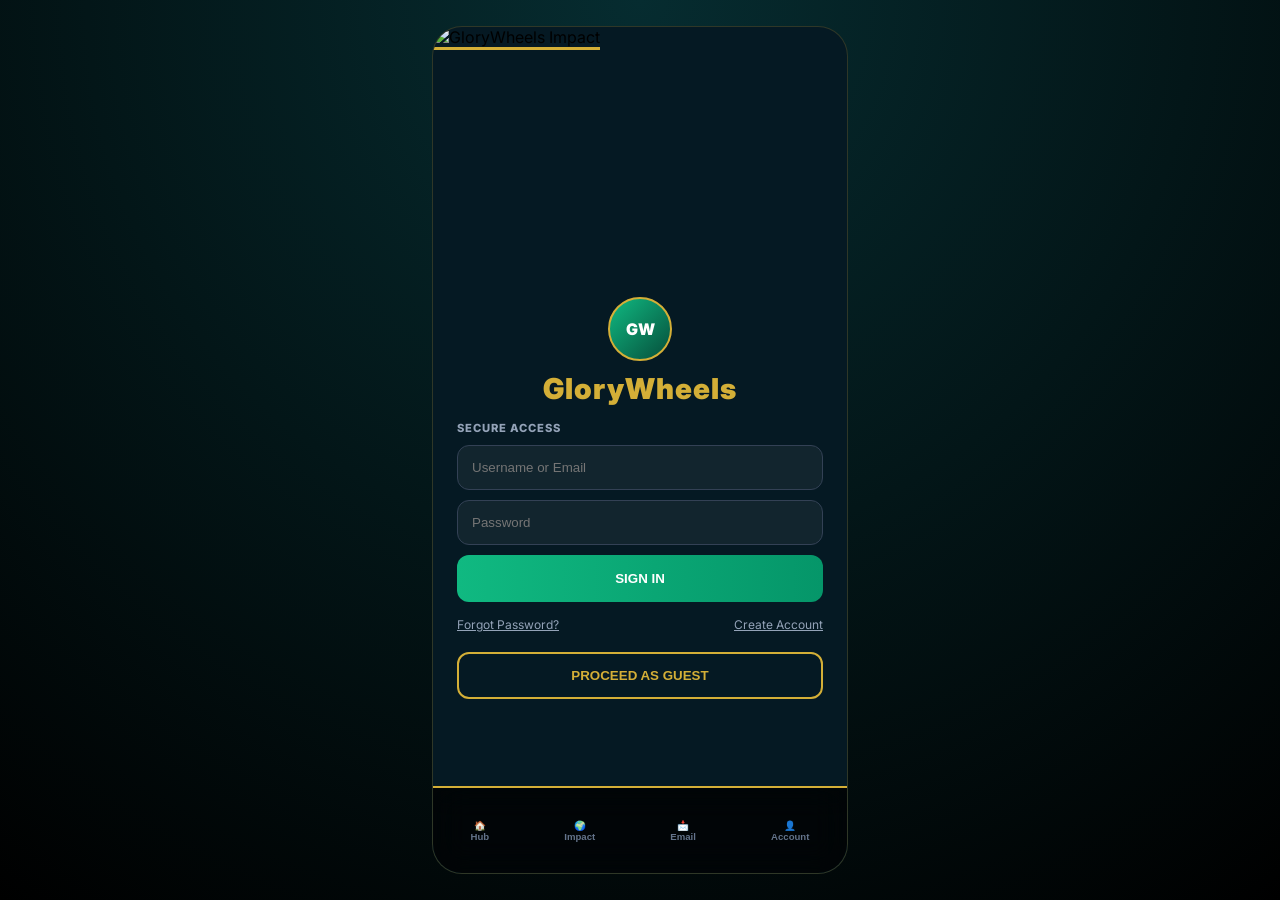
==== index.html @ 90c20515 "Update index.html" ====
<!DOCTYPE html>
<html lang="en">
<head>
    <meta charset="UTF-8">
    <meta name="viewport" content="width=device-width, initial-scale=1.0, maximum-scale=1.0, user-scalable=no, viewport-fit=cover">
    <title>GloryWheels Foundation | Ultra Master</title>

   <!-- App Icon Links - FORCE REFRESH -->
    <link rel="apple-touch-icon" sizes="180x180" href="logo.png?v=5">
    <link rel="icon" type="image/png" sizes="32x32" href="logo.png?v=5">
    <link rel="icon" type="image/png" sizes="16x16" href="logo.png?v=5">
    <link rel="shortcut icon" href="logo.png?v=5">
    
    <!-- Mobile UI Settings -->
    <meta name="apple-mobile-web-app-capable" content="yes">
    <meta name="apple-mobile-web-app-status-bar-style" content="black-translucent">
    <meta name="theme-color" content="#051923">
    <!-- 1. Firebase SDKs: The connection lines -->
    <script src="https://www.gstatic.com/firebasejs/8.10.0/firebase-app.js"></script>
    <script src="https://www.gstatic.com/firebasejs/8.10.0/firebase-firestore.js"></script>
    <!-- 2. PWA & Icons -->
    <link rel="icon" type="image/png" href="logo.png">
    <link rel="apple-touch-icon" href="logo.png">
    <link rel="manifest" href="manifest.json">
    <meta name="apple-mobile-web-app-capable" content="yes">
    <meta name="apple-mobile-web-app-status-bar-style" content="black-translucent">
    <meta name="apple-mobile-web-app-title" content="GloryWheels">
    <meta name="theme-color" content="#051923">

    <!-- 3. Styles -->
    <link rel="stylesheet" href="style.css">
    <link href="https://fonts.googleapis.com/css2?family=Inter:wght@400;600;800;900&display=swap" rel="stylesheet">

    <!-- 4. Your Script: Must come AFTER Firebase SDKs -->
    <script defer src="script.js"></script>
</head>
<body>

    <div class="app-card">
        <div id="loginView" class="view">
            <div class="hero-full-width">
                <img src="https://images.unsplash.com/photo-1488521787991-ed7bbaae773c?auto=format&fit=crop&q=80&w=1200" alt="GloryWheels Impact">
            </div>
            
            <div class="brand-header">
                <div class="logo-circle">GW</div>
                <h2 class="gold-text-title">GloryWheels</h2>
            </div>
            
            <div class="account-portal">
                <h4 class="section-label center">SECURE ACCESS</h4>
                <input type="text" placeholder="Username or Email">
                <input type="password" placeholder="Password">
                <button class="main-btn">SIGN IN</button>
                
                <div class="auth-links">
                    <span onclick="alert('Password reset link sent to your email.')">Forgot Password?</span>
                    <span onclick="switchView('signUpView')">Create Account</span>
                </div>

                <div class="action-zone" style="margin-top: 20px;">
                    <button class="secondary-btn" onclick="switchView('missionView')">PROCEED AS GUEST</button>
                </div>
            </div>
        </div>

        <div id="signUpView" class="view" style="display:none;">
            <div class="brand-header">
                <h2 class="gold-text">Join the Movement</h2>
            </div>
            <div class="input-group">
                <input type="text" placeholder="Full Name">
                <input type="email" placeholder="Email Address">
                <input type="password" placeholder="New Password">
                <button class="main-btn">REGISTER ACCOUNT</button>
                <button class="ghost-btn" onclick="switchView('loginView')">BACK TO LOGIN</button>
            </div>
        </div>

        <div id="missionView" class="view" style="display:none;">
            <div class="brand-header">
                <div id="liveClock" class="clock-display">00:00:00</div>
                <div class="mission-stats">
                    <span id="criticalCount">0 Critical</span> • <span id="totalCount">0 Impacted</span>
                </div>
            </div>

            <div class="mission-form">
                <h4 class="section-label">DESCRIBE MISSION NEED</h4>
                <input type="text" id="taskInput" placeholder="Briefly describe the situation...">
                <div class="selector-row">
                    <select id="categorySelect">
                        <option value="Tuition">🎓 Tuition Support</option>
                        <option value="Relief">🍲 Poor Relief</option>
                        <option value="Mentor">🤝 Mentoring</option>
                    </select>
                    <select id="prioritySelect">
                        <option value="Ongoing">Ongoing</option>
                        <option value="Critical">🚨 Critical</option>
                    </select>
                </div>
                <button class="main-btn" onclick="addTask()">SUBMIT ONLINE REQUEST</button>
            </div>
            <ul id="taskList"></ul>
        </div>

        <div id="aboutView" class="view" style="display:none;">
            <div class="brand-header">
                <h2 class="gold-text">Our Impact</h2>
            </div>

            <h4 class="section-label-gold">VIDEO JOURNALS</h4>
            <div class="compact-grid">
                <div class="grid-item video-box"><video controls><source src="mentoring.png.mp4"></video></div>
                <div class="grid-item video-box"><video controls><source src="pupil2.png.mp4"></video></div>
                <div class="grid-item video-box"><video controls><source src="pupil3.png.mp4"></video></div>
                <div class="grid-item video-box"><video controls><source src="Healthcare.png.mp4"></video></div>
            </div>

            <h4 class="section-label-gold">FIELD PHOTOGRAPHY</h4>
            <div class="compact-grid">
                <img src="https://images.unsplash.com/photo-1509062522246-375597792777?q=80&w=400" class="grid-item" alt="Impact 1">
                <img src="https://images.unsplash.com/photo-1542810634-71277d95dcbb?q=80&w=400" class="grid-item" alt="Impact 2">
                <img src="https://images.unsplash.com/photo-1529156069898-49953e39b3ac?q=80&w=400" class="grid-item" alt="Impact 3">
                <img src="https://images.unsplash.com/photo-1488521787991-ed7bbaae773c?q=80&w=400" class="grid-item" alt="Impact 4">
            </div>

            <div class="statement-card">
                <h3>Our Story</h3>
                <p>GloryWheels is a beacon of hope, born from the necessity to bridge educational gaps and provide immediate relief to those in hardship.</p>
            </div>

            <h4 class="section-label-gold">GLOBAL PARTNERS</h4>
            <div class="partner-grid">
                <div class="partner-card">Global Relief</div>
                <div class="partner-card">EduGrowth</div>
                <div class="partner-card">Hope Alliance</div>
                <div class="partner-card">Unity Care</div>
            </div>

            <button class="donate-btn" onclick="switchView('loginView')">❤️ DONATE NOW</button>
        </div>

        <div id="contactView" class="view" style="display:none;">
            <div class="contact-full-align">
                <div class="logo-circle">GW</div>
                <h2 class="gold-text">Contact HQ</h2>
                <div class="glass-info-card">
                    <p class="section-label-gold">OFFICIAL ENQUIRIES</p>
                    <h3 class="email-display">bettyglobal224@gmail.com</h3>
                    <button class="main-btn" onclick="window.location.href='mailto:bettyglobal224@gmail.com'">SEND EMAIL NOW</button>
                </div>
            </div>
        </div>

        <nav class="nav-bar">
            <button onclick="switchView('missionView')">🏠<br>Hub</button>
            <button onclick="switchView('aboutView')">🌍<br>Impact</button>
            <button onclick="switchView('contactView')">📩<br>Email</button>
            <button onclick="switchView('loginView')">👤<br>Account</button>
        </nav>
    </div>

    <script src="script.js"></script>
</body>
</html>
---- style.css ----
:root { 
    --green: #10b981; 
    --gold: #D4AF37; 
    --midnight: #051923; 
    --card-glass: rgba(30, 41, 59, 0.7); 
}

body { 
    background: radial-gradient(circle at top, #062c30, #000); 
    font-family: 'Inter', sans-serif; 
    margin: 0; 
    display: flex; 
    justify-content: center; 
    align-items: center; 
    height: 100vh; 
    overflow: hidden; 
}

.app-card { 
    background: var(--midnight); 
    width: 100%; 
    max-width: 414px; 
    height: 94vh; 
    border-radius: 30px; 
    position: relative; 
    display: flex; 
    flex-direction: column; 
    overflow: hidden; 
    border: 1px solid rgba(212, 175, 55, 0.2); 
}

.view { 
    flex: 1; 
    padding: 1.5rem; 
    overflow-y: auto; 
    padding-bottom: 110px; 
    scrollbar-width: none; 
}
.view::-webkit-scrollbar { display: none; }

/* FIX: Full Margin Front Image */
.hero-full-width { width: 100%; height: 250px; overflow: hidden; margin: -1.5rem -1.5rem 20px -1.5rem; width: calc(100% + 3rem); }
.hero-full-width img { width: 100%; height: 100%; object-fit: cover; border-bottom: 3px solid var(--gold); }

.brand-header { text-align: center; margin: 15px 0; }
.logo-circle { background: linear-gradient(135deg, var(--green), #064e3b); color: #fff; width: 60px; height: 60px; border-radius: 50%; display: flex; align-items: center; justify-content: center; font-weight: 900; margin: 0 auto 10px; border: 2px solid var(--gold); }
.gold-text-title { color: var(--gold); font-size: 1.8rem; font-weight: 900; letter-spacing: 1px; margin: 0; }
.gold-text { color: var(--gold); font-weight: 800; text-transform: uppercase; }

/* Auth Layout */
.auth-links { display: flex; justify-content: space-between; margin-top: 15px; font-size: 0.75rem; color: #94a3b8; }
.auth-links span { cursor: pointer; text-decoration: underline; }

/* Dashboard UI */
.clock-display { font-size: 2rem; font-weight: 900; color: var(--green); text-align: center; margin-bottom: 10px; }
.mission-stats { background: rgba(16, 185, 129, 0.15); padding: 10px; border-radius: 50px; color: var(--green); font-weight: 800; text-align: center; font-size: 0.75rem; border: 1px solid rgba(16,185,129,0.3); }

/* GRID FIX (Balanced 4x4) */
.compact-grid { display: grid; grid-template-columns: 1fr 1fr; gap: 12px; margin-bottom: 20px; }
.grid-item { width: 100%; aspect-ratio: 1/1; border-radius: 12px; border: 1px solid var(--gold); background: #000; object-fit: cover; }
.video-box video { width: 100%; height: 100%; border-radius: 11px; object-fit: cover; }

/* Typography */
.section-label { color: #94a3b8; font-size: 0.7rem; font-weight: 800; letter-spacing: 1px; margin-bottom: 10px; text-transform: uppercase; }
.section-label-gold { color: var(--gold); font-size: 0.75rem; font-weight: 900; letter-spacing: 1.5px; margin: 15px 0 10px 0; text-transform: uppercase; }

/* Partner Grid */
.partner-grid { display: grid; grid-template-columns: 1fr 1fr; gap: 10px; margin-bottom: 20px; }
.partner-card { background: rgba(255,255,255,0.05); border: 1px solid #334155; padding: 12px; border-radius: 10px; text-align: center; font-size: 0.7rem; color: #cbd5e1; }

/* Forms & Buttons */
input, select { background: rgba(255,255,255,0.05); border: 1px solid #334155; color: white; padding: 14px; border-radius: 12px; width: 100%; margin-bottom: 10px; box-sizing: border-box; }
.main-btn { background: linear-gradient(to right, var(--green), #059669); color: white; font-weight: 900; border: none; padding: 16px; border-radius: 12px; width: 100%; cursor: pointer; }
.secondary-btn { background: transparent; color: var(--gold); border: 2px solid var(--gold); padding: 14px; border-radius: 12px; width: 100%; cursor: pointer; font-weight: 800; }
.donate-btn { background: #ef4444; color: white; border: none; padding: 18px; border-radius: 50px; font-weight: 900; width: 100%; margin-top: 10px; }
.ghost-btn { background: transparent; color: #94a3b8; border: none; font-size: 0.8rem; margin-top: 10px; width: 100%; cursor: pointer; }

/* Contact Aligner */
.contact-full-align { height: 100%; display: flex; flex-direction: column; align-items: center; justify-content: center; }
.glass-info-card { background: var(--card-glass); backdrop-filter: blur(10px); padding: 30px; border-radius: 25px; border: 1px solid rgba(212, 175, 55, 0.3); width: 100%; text-align: center; }
.email-display { color: var(--green); font-size: 1rem; font-weight: 800; margin: 15px 0 25px 0; }

/* Navigation */
.nav-bar { position: absolute; bottom: 0; left: 0; width: 100%; height: 85px; background: rgba(0,0,0,0.8); backdrop-filter: blur(15px); display: flex; justify-content: space-around; align-items: center; border-top: 2px solid var(--gold); z-index: 100; }
.nav-bar button { background: none; border: none; color: #64748b; font-size: 0.6rem; font-weight: 800; cursor: pointer; }
li { background: rgba(255,255,255,0.05); margin-bottom: 10px; padding: 15px; border-radius: 15px; border-left: 5px solid var(--green); display: flex; list-style: none; color: white; font-size: 0.85rem; }
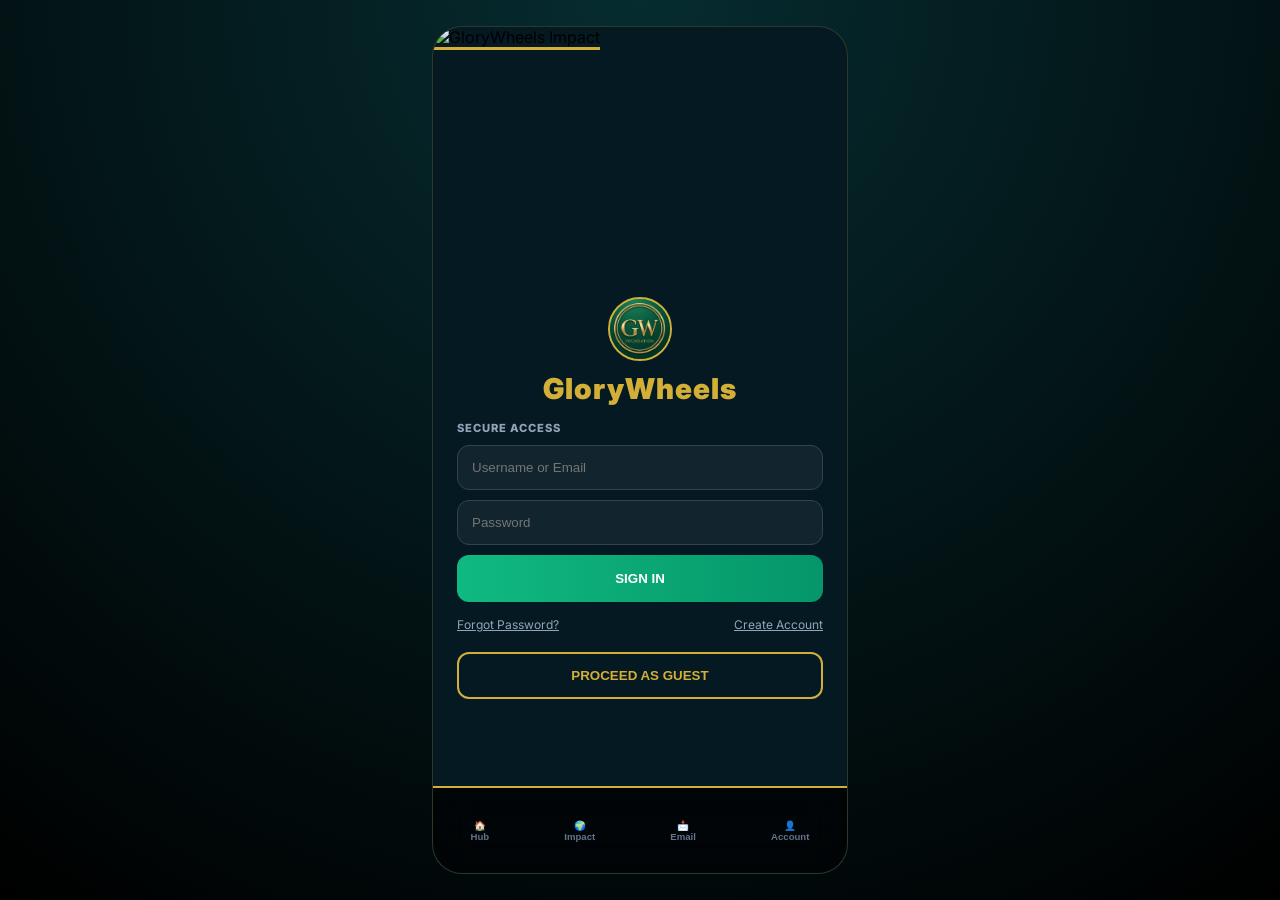
==== commit 74f19064: "Update index.html" ====
--- a/index.html
+++ b/index.html
@@ -5,33 +5,32 @@
     <meta name="viewport" content="width=device-width, initial-scale=1.0, maximum-scale=1.0, user-scalable=no, viewport-fit=cover">
     <title>GloryWheels Foundation | Ultra Master</title>
 
-   <!-- App Icon Links - FORCE REFRESH -->
-    <link rel="apple-touch-icon" sizes="180x180" href="logo.png?v=5">
-    <link rel="icon" type="image/png" sizes="32x32" href="logo.png?v=5">
-    <link rel="icon" type="image/png" sizes="16x16" href="logo.png?v=5">
-    <link rel="shortcut icon" href="logo.png?v=5">
+    <!-- FOR ANDROID/CHROME ICON RECOVERY -->
+    <meta name="mobile-web-app-capable" content="yes">
+    <!-- Using v=9 across all of them to force the phone to see the new Gold Logo -->
+    <link rel="icon" sizes="192x192" href="gw-logo.png?v=9">
+    <link rel="icon" sizes="512x512" href="gw-logo.png?v=9">
     
-    <!-- Mobile UI Settings -->
+    <!-- 1. Firebase SDKs -->
+    <script src="https://www.gstatic.com/firebasejs/8.10.0/firebase-app.js"></script>
+    <script src="https://www.gstatic.com/firebasejs/8.10.0/firebase-firestore.js"></script>
+
+    <!-- 2. PWA & Icons (Ensuring name matches image_d81e54.png) -->
+    <link rel="manifest" href="manifest.json">
+    <link rel="icon" type="image/png" href="gw-logo.png?v=9">
+    <link rel="apple-touch-icon" href="gw-logo.png?v=9">
+    
+    <!-- 3. Mobile UI Settings -->
     <meta name="apple-mobile-web-app-capable" content="yes">
     <meta name="apple-mobile-web-app-status-bar-style" content="black-translucent">
-    <meta name="theme-color" content="#051923">
-    <!-- 1. Firebase SDKs: The connection lines -->
-    <script src="https://www.gstatic.com/firebasejs/8.10.0/firebase-app.js"></script>
-    <script src="https://www.gstatic.com/firebasejs/8.10.0/firebase-firestore.js"></script>
-    <!-- 2. PWA & Icons -->
-    <link rel="icon" type="image/png" href="logo.png">
-    <link rel="apple-touch-icon" href="logo.png">
-    <link rel="manifest" href="manifest.json">
-    <meta name="apple-mobile-web-app-capable" content="yes">
-    <meta name="apple-mobile-web-app-status-bar-style" content="black-translucent">
-    <meta name="apple-mobile-web-app-title" content="GloryWheels">
+    <meta name="apple-mobile-web-app-title" content="GW Admin">
     <meta name="theme-color" content="#051923">
 
-    <!-- 3. Styles -->
+    <!-- 4. Styles -->
     <link rel="stylesheet" href="style.css">
     <link href="https://fonts.googleapis.com/css2?family=Inter:wght@400;600;800;900&display=swap" rel="stylesheet">
 
-    <!-- 4. Your Script: Must come AFTER Firebase SDKs -->
+    <!-- 5. Your Script: Must come AFTER Firebase SDKs -->
     <script defer src="script.js"></script>
 </head>
 <body>
@@ -43,7 +42,9 @@
             </div>
             
             <div class="brand-header">
-                <div class="logo-circle">GW</div>
+                <div class="logo-circle">
+    <img src="gw-logo.png?v=9" style="width:100%; border-radius:50%;">
+</div>
                 <h2 class="gold-text-title">GloryWheels</h2>
             </div>
             
